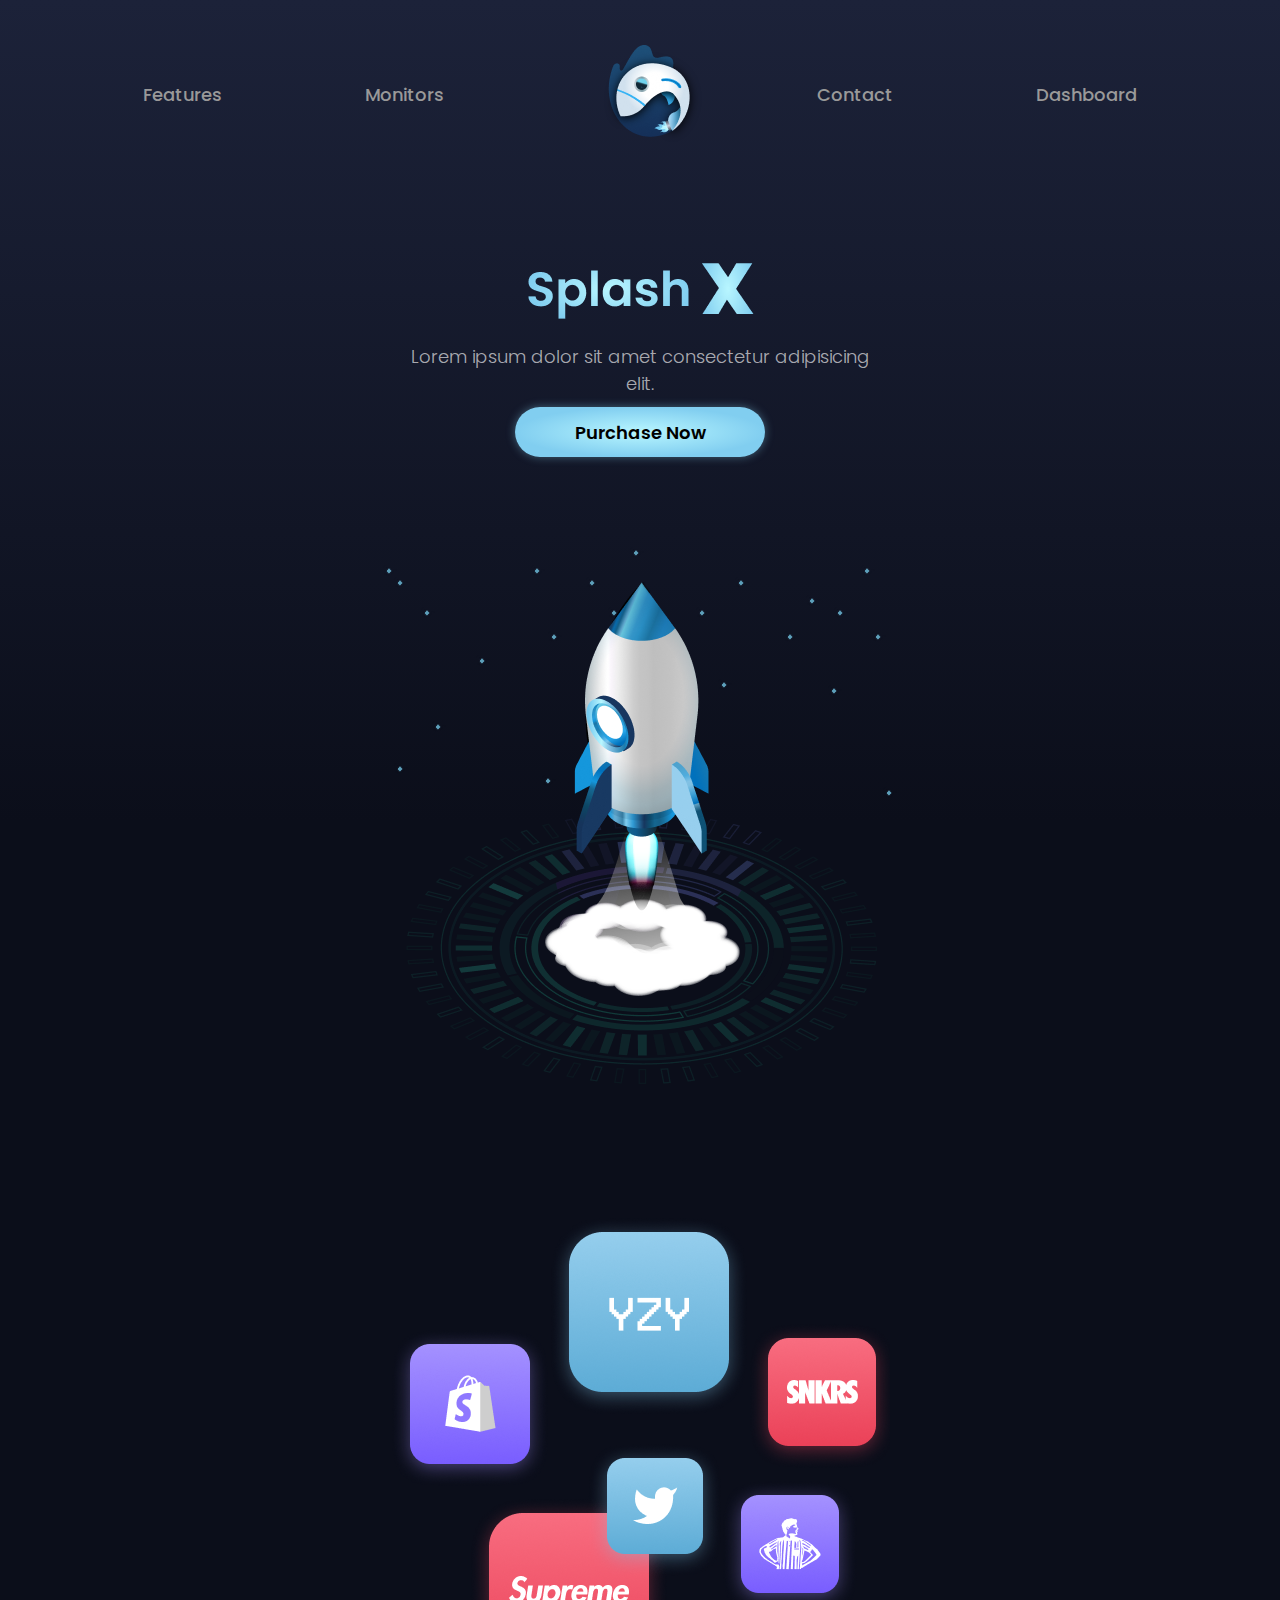
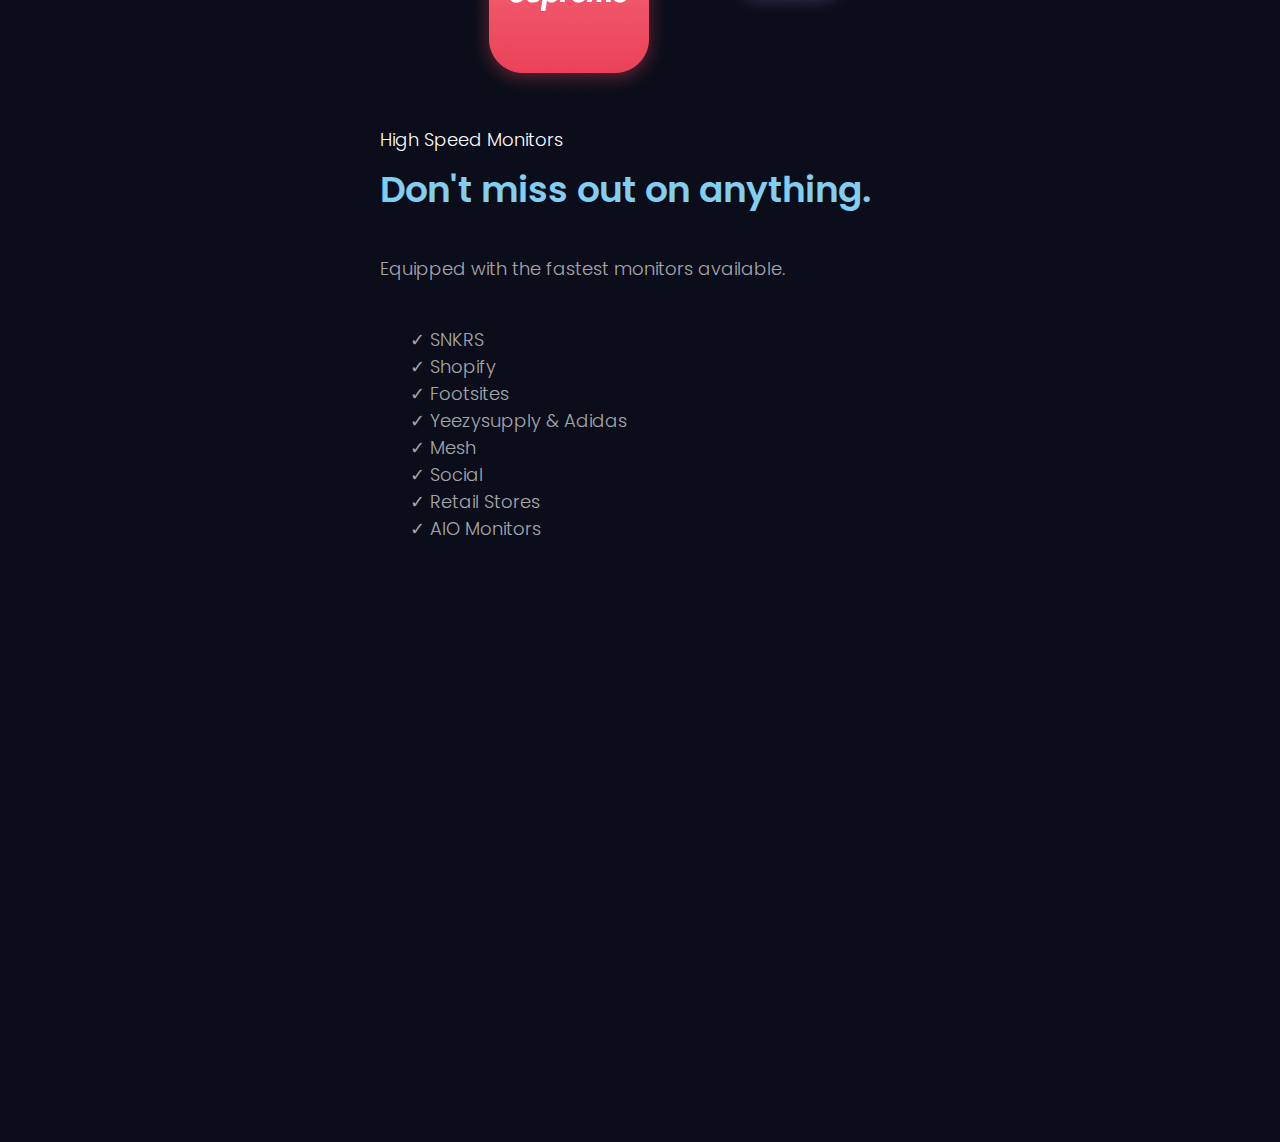
==== index.html @ d3990fd9 "dashboard" ====
<!DOCTYPE html>

<html lang = "en">
    <head>
        <meta charset="UTF-8">
        <link rel=icon href="resources/main-logo.png">
        <link rel="stylesheet" type="text/css" href="style/index.css">
        <title>SplashX - Home</title>
        <link href="https://fonts.googleapis.com/css?family=Poppins&display=swap" rel="stylesheet"/>
    </head>

    <body>
        <div id="menu">
            <div id="menu_left">
                <a class="menu_item-left" href="">Features</a>
                <a class="menu_item-left" href="#monitors_area">Monitors</a>
            </div>
            <div id="menu_logo"></div>
            <div id="menu_right">
                <a class="menu_item-right" href="">Dashboard</a>
                <a class="menu_item-right" href="">Contact</a>
            </div>
        </div>

        <div id="purchase_area">
            <div class="text_logo"></div>
            <p style="text-align: center;">Lorem ipsum dolor sit amet consectetur adipisicing elit.</p>
            <div class="button-light_focus">
                <span class="button-light_focus-text">Purchase Now</span>
            </div>
        </div>

        <div id="rocket_area">

            <div class="star" style="top:40%;left:94%;"></div>
            <div class="star" style="top:10%;left:44%;"></div>
            <div class="star" style="top:14%;left:33%;"></div>
            <div class="star" style="top:18%;left:20%;"></div>
            <div class="star" style="top:10%;left:10%;"></div>
            <div class="star" style="top:5%;left:5%;"></div>
            <div class="star" style="top:8%;left:80%;"></div>
            <div class="star" style="top:3%;left:90%;"></div>
            <div class="star" style="top:14%;left:76%;"></div>
            <div class="star" style="top:22%;left:64%;"></div>
            <div class="star" style="top:10%;left:60%;"></div>
            <div class="star" style="top:21%;left:41%;"></div>
            <div class="star" style="top:3%;left:3%;"></div>
            <div class="star" style="top:10%;left:85%;"></div>
            <div class="star" style="top:38%;left:32%;"></div>
            <div class="star" style="top:29%;left:12%;"></div>
            <div class="star" style="top:23%;left:84%;"></div>
            <div class="star" style="top:36%;left:5%;"></div>
            <div class="star" style="top:14%;left:92%;"></div>
            <div class="star" style="top:3%;left:30%;"></div>
            <div class="star" style="top:0%;left:48%;"></div>
            <div class="star" style="top:5%;left:40%;"></div>
            <div class="star" style="top:5%;left:67%;"></div>

            <div class="rocket_floor"></div>
            <div class="rocket"></div>
            


        </div>

        <div id="monitors_area">
            <div id="monitor_img"></div>
            <div id="monitor_description">
                <h4>High Speed Monitors</h4>
                <h3>Don't miss out on anything.</h3>
                <br>
                <p>Equipped with the fastest monitors available.</p>
                <br>
                <ul style="list-style: none;">
                    <li>✓ SNKRS</li>
                    <li>✓ Shopify</li>
                    <li>✓ Footsites</li>
                    <li>✓ Yeezysupply & Adidas</li>
                    <li>✓ Mesh</li>
                    <li>✓ Social</li>
                    <li>✓ Retail Stores</li>
                    <li>✓ AIO Monitors</li>
                </ul>
            </div>
        </div>

    </body>
</html>
---- style/index.css ----
body {
    height:2689px;
    background: linear-gradient(180deg, #1C2239 0%, #0B0E1A 30%)
}



p {
    font-family: Poppins;
    font-style: normal;
    font-weight: 300;
    font-size: 18px;
    line-height: 27px;
    

    color: rgba(255, 255, 255, 0.65);

    user-select: none;
    -moz-user-select: none;
    -webkit-user-select: none;

    margin:10px;
}

a {
    font-family: Poppins;
    font-style: normal;
    font-weight: 500;
    font-size: 18px;
    line-height: 27px;
    text-decoration: none;

    color: #999999;
}
a:hover {
    color: #FFFFFF;
}

h4 {
    font-family: Poppins;
    font-style: normal;
    font-weight: 300;
    font-size: 18px;
    line-height: 27px;

    color: #FFFFFF;
    margin: 10px;

    user-select: none;
    -moz-user-select: none;
    -webkit-user-select: none;
}
h3 {
    font-family: Poppins;
    font-style: normal;
    font-weight: 600;
    font-size: 36px;
    line-height: 54px;

    color: #81CEF0;
    margin: 10px;

    user-select: none;
    -moz-user-select: none;
    -webkit-user-select: none;
}



li {
    font-family: Poppins;
    font-style: normal;
    font-weight: 300;
    font-size: 18px;
    line-height: 27px;
    

    color: rgba(255, 255, 255, 0.65);

    user-select: none;
    -moz-user-select: none;
    -webkit-user-select: none;
}


/* MAIN AREAS */
#menu {
    width:90%;
    height:100px;
    margin-top:45px;
    margin-bottom:90px;
    margin-left:auto;
    margin-right:auto;


}
#purchase_area {
    width:488px;
    height:261px;

    margin-left:auto;
    margin-right:auto;
}
#rocket_area {

    margin-top:50px;
    margin-bottom:50px;
    margin-left:auto;
    margin-right:auto;

    width:550px;
    height:600px;
    position:relative;
}
#monitors_area {
    width:100%;

	display:flex;
	flex-wrap:wrap;
	justify-content: center;
	align-items: center;

}











#menu_left {
    margin-top:36px;
    width:42%;
    height:27px;
    float:left;
}
#menu_right {
    margin-top:36px;
    width:42%;
    height:27px;
    float:right;
    
}


.menu_item-left {
    float:left;
    margin-left:15%;
    margin-right:15%;
}
.menu_item-right {
    float:right;
    margin-left:15%;
    margin-right:15%;
}

#menu_logo {
    width: 102px;
    height: 102px;

    position:absolute;
    left:47%;

    background: url("../resources/main-logo.png");
}



.text_logo {
    width:229px;
    height:98px;

    margin-left:auto;
    margin-right:auto;

    background: url("../resources/text-logo.png")

}


.button-light_focus {
    margin-left:auto;
    margin-right:auto;

    height:50px;
    width:250px;

    background: radial-gradient(50% 50% at 50% 50%, #B8F6FF 0%, #81CEF0 100%);
    box-shadow: 0px 0px 10px rgba(138, 212, 243, 0.4);
    border-radius: 27.5px;

    display:flex;
    align-items: center;

    cursor: pointer;
    

}
.button-light_focus-text {
    margin-left:auto;
    margin-right:auto;

    font-family: Poppins;
    font-style: normal;
    font-weight: 600;
    font-size: 18px;
    line-height: 27px;
    
    text-align: center;

    user-select: none;
    -moz-user-select: none;
    -webkit-user-select: none;
    
    color: #000000;
}



.star {
    position:absolute;
    width:15px;
    height:15px;

    background: url("../resources/stars.png") center;

}
.rocket_floor {
    position:absolute;

    top:42%;
    left:4%;
    

    width:509px;
    height:300px;
    background: url("../resources/rocket-floor.png") center no-repeat;

}
.rocket {
    position: absolute;

    top:0%;
    left:4%;

    width:509px;
    height:400px;
    background: url("../resources/rocket.png") center no-repeat;

    animation: rocketMovement 5s ease infinite;
}
@keyframes rocketMovement {
    0% {
        top:6%;
    }
    50% {
        top:0%;
    }
    100% {
        top:6%;
    }
}



#monitor_img {
    margin-top:20px;
    margin-left: 5%;
    margin-right: 5%;
    background: url("../resources/monitor-area.png");
    width:500px;
    height:480px;
}
#monitor_description {
    margin-top:20px;
    margin-left: 5%;
    margin-right: 5%;
    width:540px;
    height:480px;
}
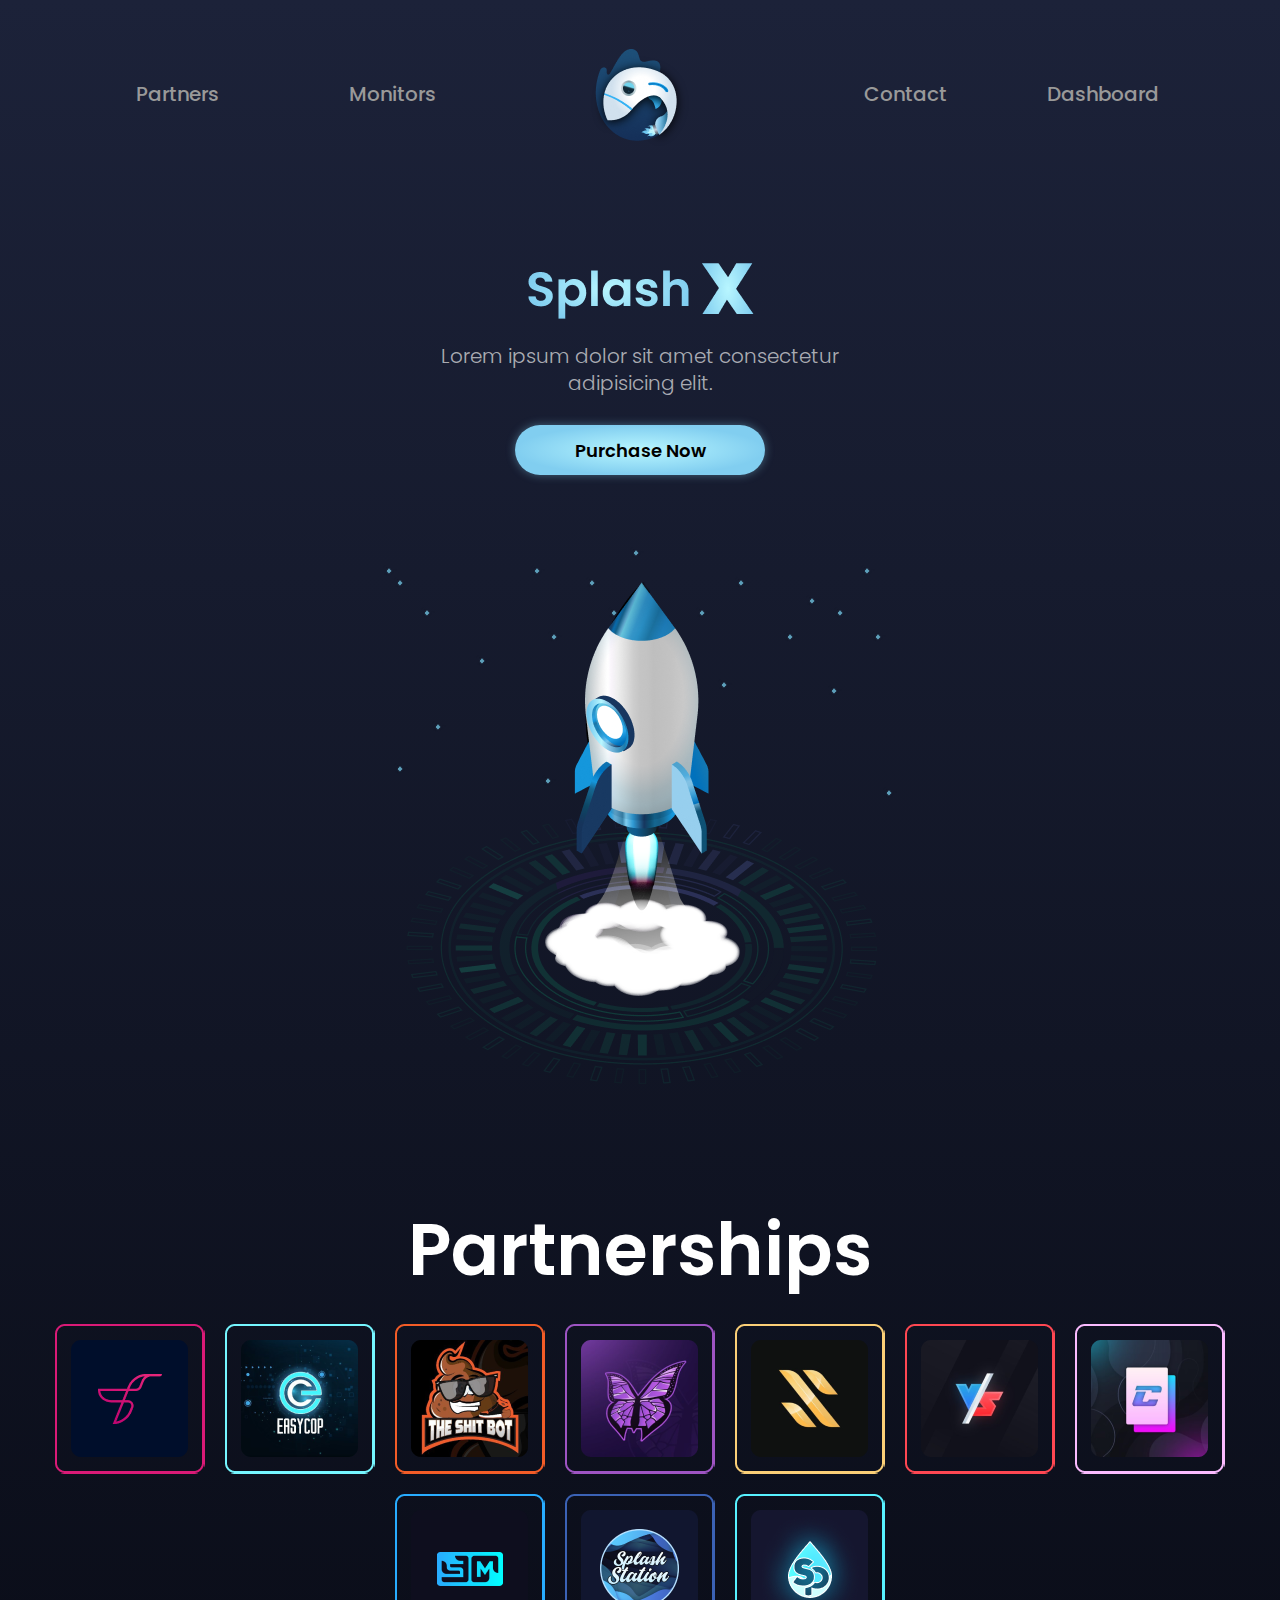
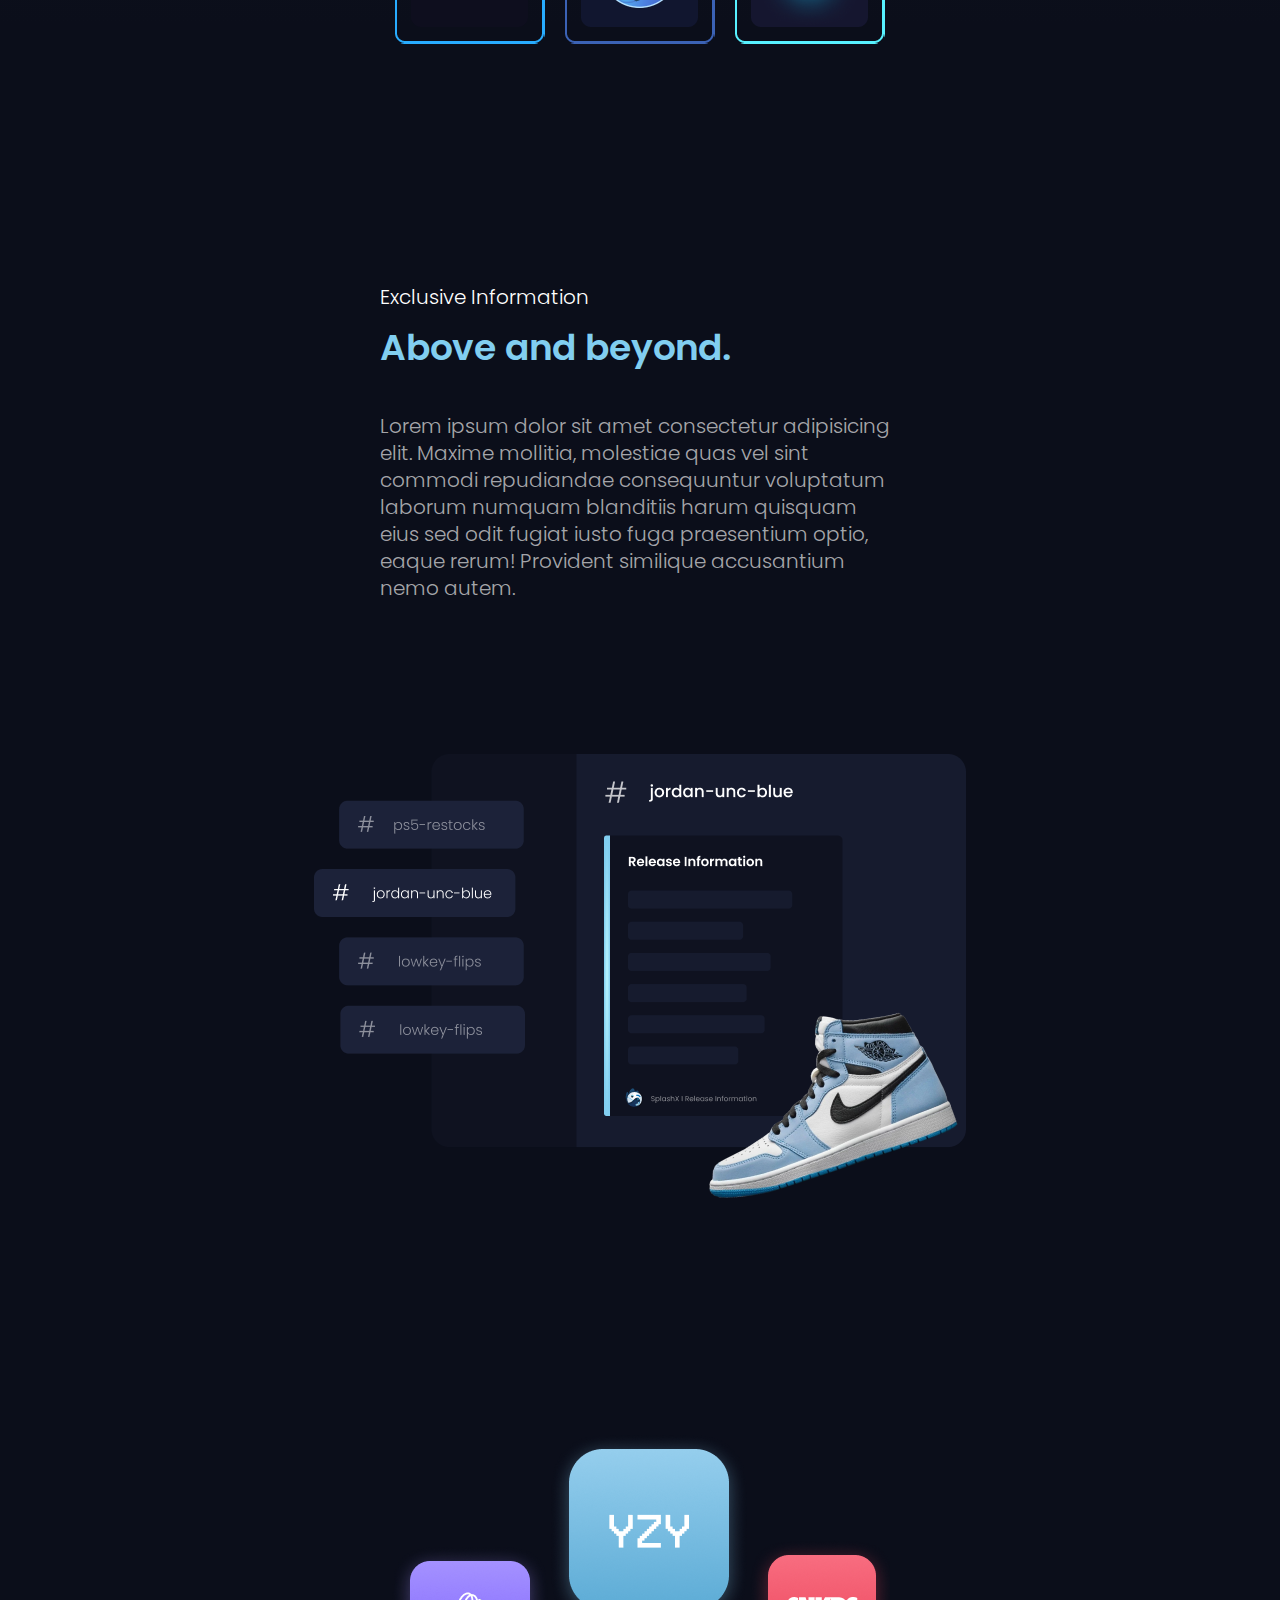
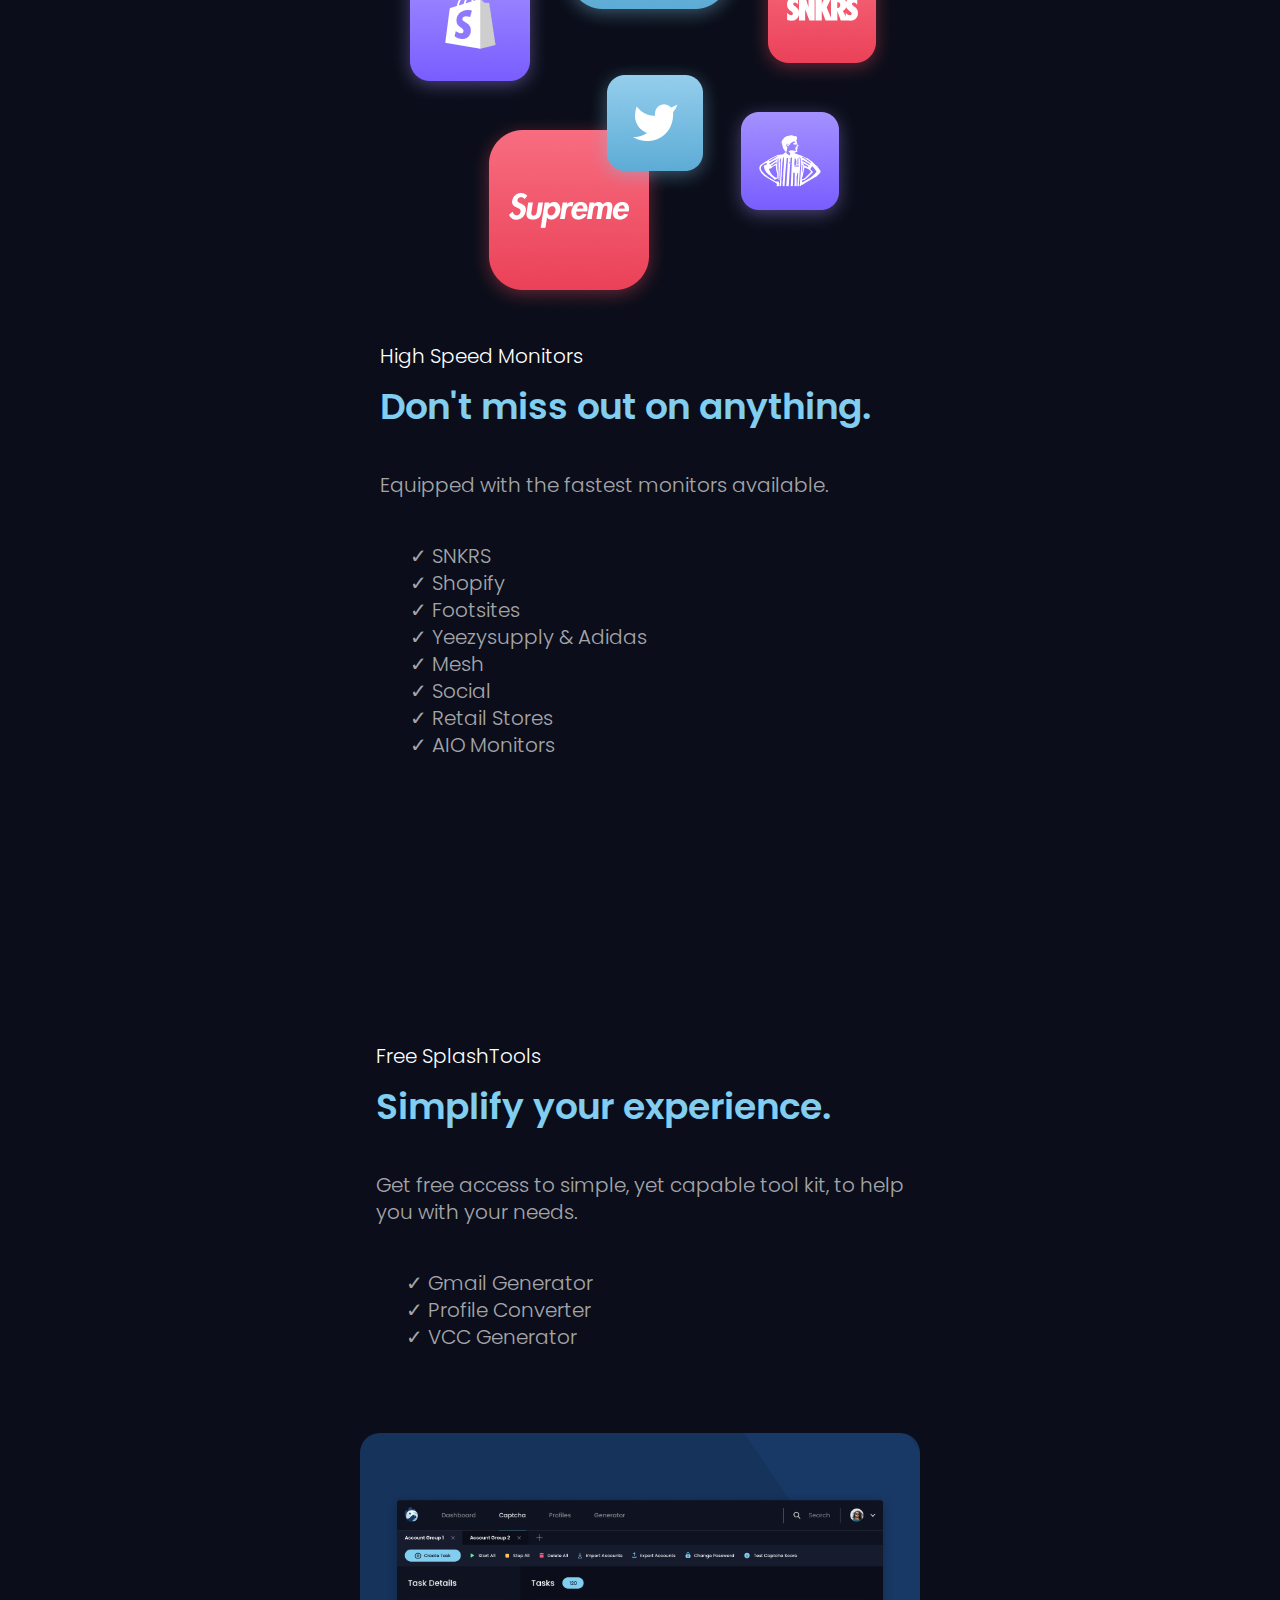
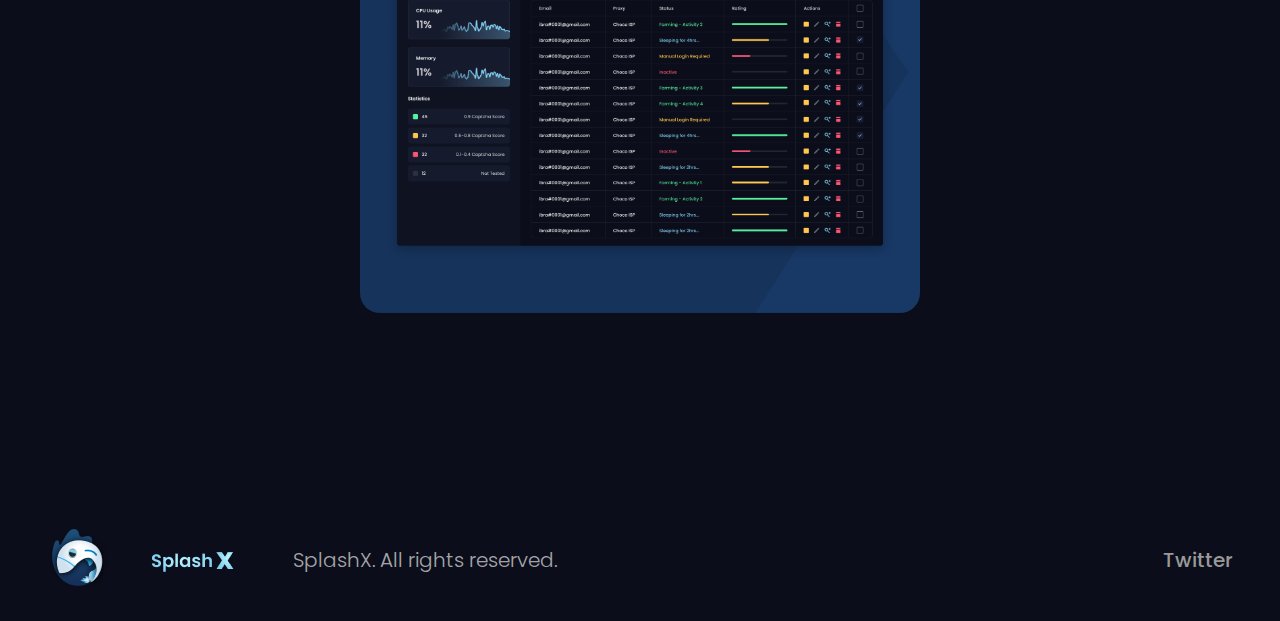
==== commit e1464937: "linux" ====
--- a/index.html
+++ b/index.html
@@ -12,8 +12,10 @@
     <body>
         <div id="menu">
             <div id="menu_left">
-                <a class="menu_item-left" href="">Features</a>
+                <a class="menu_item-left" href="#partners_area-top">Partners</a>
                 <a class="menu_item-left" href="#monitors_area">Monitors</a>
+                
+                
             </div>
             <div id="menu_logo"></div>
             <div id="menu_right">
@@ -25,6 +27,8 @@
         <div id="purchase_area">
             <div class="text_logo"></div>
             <p style="text-align: center;">Lorem ipsum dolor sit amet consectetur adipisicing elit.</p>
+            
+            <br>
             <div class="button-light_focus">
                 <span class="button-light_focus-text">Purchase Now</span>
             </div>
@@ -58,9 +62,38 @@
 
             <div class="rocket_floor"></div>
             <div class="rocket"></div>
-            
+        </div>
 
 
+
+        <h2 id="partners_area-top" style="text-align: center;">Partnerships</h2>
+        <div id="partners_area">
+            <div class="partner_module" style='background-image: url("resources/partners-libra.png");'></div>
+            <div class="partner_module" style='background-image: url("resources/partners-easycop.png");'></div>
+            <div class="partner_module" style='background-image: url("resources/partners-tsb.png");'></div>
+            <div class="partner_module" style='background-image: url("resources/partners-purple.png");'></div>
+            <div class="partner_module" style='background-image: url("resources/partners-gold.png");'></div>
+            <div class="partner_module" style='background-image: url("resources/partners-versus.png");'></div>
+            <div class="partner_module" style='background-image: url("resources/partners-c.png");'></div>
+            <div class="partner_module" style='background-image: url("resources/partners-splashmarket.png");'></div>
+            <div class="partner_module" style='background-image: url("resources/partners-splashstation.png");'></div>
+            <div class="partner_module" style='background-image: url("resources/partners-splashproxies.png");'></div>
+        </div>
+
+
+
+        <div id="exclusive_area">
+            
+            <div id="exclusive_description">
+                <h4>Exclusive Information</h4>
+                <h3>Above and beyond.</h3>
+                <br>
+                <p>Lorem ipsum dolor sit amet consectetur adipisicing elit. Maxime mollitia,
+                    molestiae quas vel sint commodi repudiandae consequuntur voluptatum laborum
+                    numquam blanditiis harum quisquam eius sed odit fugiat iusto fuga praesentium
+                    optio, eaque rerum! Provident similique accusantium nemo autem.</p>
+            </div>
+            <div id="exclusive_img"></div>
         </div>
 
         <div id="monitors_area">
@@ -84,5 +117,42 @@
             </div>
         </div>
 
+        <div id="splashtools_area">
+            <div id="splashtools_description">
+                <h4>Free SplashTools</h4>
+                <h3>Simplify your experience.</h3>
+                <br>
+                <p>Get free access to simple, yet capable tool kit, to help you with your needs.</p>
+                <br>
+                <ul style="list-style: none;">
+                    <li>✓ Gmail Generator</li>
+                    <li>✓ Profile Converter</li>
+                    <li>✓ VCC Generator</li>
+                </ul>
+            </div>
+            <div id="splashtools_img"></div>
+        </div>
+
+
+        <div id="footer">
+            <div class="main-logo_small"></div>
+            <div class="text-logo_small"></div>
+            <div class="footer_text">
+                <p>SplashX. All rights reserved.</p>
+            </div>
+
+            <div class="footer_link">
+                <a href="https://twitter.com/splash_xcg?s=21">Twitter</a>
+            </div>
+
+            <div class="footer_link">
+            </div>
+            
+        </div>
+
+
+
+
+
     </body>
 </html>--- a/style/index.css
+++ b/style/index.css
@@ -1,5 +1,4 @@
 body {
-    height:2689px;
     background: linear-gradient(180deg, #1C2239 0%, #0B0E1A 30%)
 }
 
@@ -64,6 +63,20 @@
     -moz-user-select: none;
     -webkit-user-select: none;
 }
+h2 {
+    font-family: Poppins;
+    font-style: normal;
+    font-weight: 600;
+    font-size: 72px;
+    line-height: 108px;
+
+    color: #FFFFFF;
+    margin: 10px;
+
+    user-select: none;
+    -moz-user-select: none;
+    -webkit-user-select: none;
+}
 
 
 
@@ -81,6 +94,89 @@
     -moz-user-select: none;
     -webkit-user-select: none;
 }
+
+#menu_logo {
+    width: 102px;
+    height: 102px;
+
+    position:absolute;
+    top:100px;
+    left:50%;
+    right:50%;
+    transform: translate(-50%, -50%);
+    background: url("../resources/main-logo.png");
+}
+.main-logo_small {
+    width: 63.17px;
+    height: 63px;
+    background: url("../resources/main-logo_small.png");
+
+    margin-left:40px;
+    margin-top:16px;
+
+
+    float:left;
+}
+.text_logo {
+    width:229px;
+    height:98px;
+
+    margin-left:auto;
+    margin-right:auto;
+
+    background: url("../resources/text-logo.png")
+
+}
+.text-logo_small {
+    width: 92px;
+    height: 31px;
+    background: url("../resources/text-logo_small.png");
+
+    margin-left:40px;
+    margin-top:30px;
+
+
+    float:left;
+}
+
+
+.button-light_focus {
+    margin-left:auto;
+    margin-right:auto;
+
+    height:50px;
+    width:250px;
+
+    background: radial-gradient(50% 50% at 50% 50%, #B8F6FF 0%, #81CEF0 100%);
+    box-shadow: 0px 0px 10px rgba(138, 212, 243, 0.4);
+    border-radius: 27.5px;
+
+    display:flex;
+    align-items: center;
+
+    cursor: pointer;
+    
+
+}
+.button-light_focus-text {
+    margin-left:auto;
+    margin-right:auto;
+
+    font-family: Poppins;
+    font-style: normal;
+    font-weight: 600;
+    font-size: 18px;
+    line-height: 27px;
+    
+    text-align: center;
+
+    user-select: none;
+    -moz-user-select: none;
+    -webkit-user-select: none;
+    
+    color: #000000;
+}
+
 
 
 /* MAIN AREAS */
@@ -112,16 +208,50 @@
     height:600px;
     position:relative;
 }
-#monitors_area {
+#partners_area {
     width:100%;
 
 	display:flex;
 	flex-wrap:wrap;
 	justify-content: center;
 	align-items: center;
-
-}
-
+}
+#splashtools_area {
+    width:100%;
+
+	display:flex;
+	flex-wrap:wrap;
+	justify-content: center;
+	align-items: center;
+
+    margin-top:200px;
+}
+#monitors_area {
+    width:100%;
+
+	display:flex;
+	flex-wrap:wrap;
+	justify-content: center;
+	align-items: center;
+
+    margin-top:200px;
+}
+#exclusive_area {
+    width:100%;
+
+	display:flex;
+	flex-wrap:wrap;
+	justify-content: center;
+	align-items: center;
+
+    margin-top:200px;
+}
+#footer {
+    margin: 200px 50px 0px 0px;
+
+    width:100%;
+    height:100px;
+}
 
 
 
@@ -134,19 +264,17 @@
 
 #menu_left {
     margin-top:36px;
-    width:42%;
+    width:44%;
     height:27px;
     float:left;
 }
 #menu_right {
     margin-top:36px;
-    width:42%;
+    width:44%;
     height:27px;
     float:right;
     
 }
-
-
 .menu_item-left {
     float:left;
     margin-left:15%;
@@ -158,66 +286,12 @@
     margin-right:15%;
 }
 
-#menu_logo {
-    width: 102px;
-    height: 102px;
-
-    position:absolute;
-    left:47%;
-
-    background: url("../resources/main-logo.png");
-}
-
-
-
-.text_logo {
-    width:229px;
-    height:98px;
-
-    margin-left:auto;
-    margin-right:auto;
-
-    background: url("../resources/text-logo.png")
-
-}
-
-
-.button-light_focus {
-    margin-left:auto;
-    margin-right:auto;
-
-    height:50px;
-    width:250px;
-
-    background: radial-gradient(50% 50% at 50% 50%, #B8F6FF 0%, #81CEF0 100%);
-    box-shadow: 0px 0px 10px rgba(138, 212, 243, 0.4);
-    border-radius: 27.5px;
-
-    display:flex;
-    align-items: center;
-
-    cursor: pointer;
-    
-
-}
-.button-light_focus-text {
-    margin-left:auto;
-    margin-right:auto;
-
-    font-family: Poppins;
-    font-style: normal;
-    font-weight: 600;
-    font-size: 18px;
-    line-height: 27px;
-    
-    text-align: center;
-
-    user-select: none;
-    -moz-user-select: none;
-    -webkit-user-select: none;
-    
-    color: #000000;
-}
+
+
+
+
+
+
 
 
 
@@ -265,6 +339,36 @@
     }
 }
 
+
+
+.partner_module {
+    margin:10px;
+    width:150px;
+    height:150px;
+}
+
+#splashtools_img {
+    margin-top:20px;
+    margin-left: 5%;
+    margin-right: 5%;
+
+    background-image: url("../resources/splashtools-area.png");
+    background-size:     cover;                      /* <------ */
+    background-repeat:   no-repeat;
+    background-position: center center;
+    width:560px;
+    height:480px;
+
+    border-radius:20px;
+
+}
+#splashtools_description {
+    margin-top:20px;
+    margin-left: 2%;
+    margin-right: 2%;
+    width:548px;
+    height:380px;
+}
 
 
 #monitor_img {
@@ -281,4 +385,311 @@
     margin-right: 5%;
     width:540px;
     height:480px;
-}+}
+
+
+
+#exclusive_img {
+    margin-left: 2%;
+    margin-right: 2%;
+    background: url("../resources/exclusive-area.png");
+    width:652px;
+    height:459px;
+}
+#exclusive_description {
+    margin-top:20px;
+    margin-left: 2%;
+    margin-right: 2%;
+    width:540px;
+    height:480px;
+}
+
+
+
+.footer_text {
+    margin-top:24px;
+    margin-left:40px;
+    float:left;
+}
+.footer_link {
+    margin-top:34px;
+    margin-right:40px;
+    float:right;
+}
+
+
+
+
+
+
+
+
+
+@media screen and (max-width: 1300px) {
+    p {
+        font-family: Poppins;
+        font-style: normal;
+        font-weight: 300;
+        font-size: 20px;
+        line-height: 27px;
+        
+    
+        color: rgba(255, 255, 255, 0.65);
+    
+        user-select: none;
+        -moz-user-select: none;
+        -webkit-user-select: none;
+    
+        margin:10px;
+    }
+    
+    a {
+        font-family: Poppins;
+        font-style: normal;
+        font-weight: 500;
+        font-size: 20px;
+        line-height: 27px;
+        text-decoration: none;
+    
+        color: #999999;
+    }
+    a:hover {
+        color: #FFFFFF;
+    }
+    
+    h4 {
+        font-family: Poppins;
+        font-style: normal;
+        font-weight: 300;
+        font-size: 20px;
+        line-height: 27px;
+    
+        color: #FFFFFF;
+        margin: 10px;
+    
+        user-select: none;
+        -moz-user-select: none;
+        -webkit-user-select: none;
+    }
+
+    
+    
+    li {
+        font-family: Poppins;
+        font-style: normal;
+        font-weight: 300;
+        font-size: 20px;
+        line-height: 27px;
+        
+    
+        color: rgba(255, 255, 255, 0.65);
+    
+        user-select: none;
+        -moz-user-select: none;
+        -webkit-user-select: none;
+    }
+
+    .menu_item-left {
+        float:left;
+        margin-left:13%;
+        margin-right:13%;
+    }
+    .menu_item-right {
+        float:right;
+        margin-left:10%;
+        margin-right:10%;
+    }
+}
+@media only screen and (max-device-width: 1064px) {
+    p {
+        font-family: Poppins;
+        font-style: normal;
+        font-weight: 300;
+        font-size: 22px;
+        line-height: 27px;
+        
+    
+        color: rgba(255, 255, 255, 0.65);
+    
+        user-select: none;
+        -moz-user-select: none;
+        -webkit-user-select: none;
+    
+        margin:10px;
+    }
+    
+    a {
+        font-family: Poppins;
+        font-style: normal;
+        font-weight: 500;
+        font-size: 22px;
+        line-height: 27px;
+        text-decoration: none;
+    
+        color: #999999;
+    }
+    a:hover {
+        color: #FFFFFF;
+    }
+    
+    h4 {
+        font-family: Poppins;
+        font-style: normal;
+        font-weight: 300;
+        font-size: 22px;
+        line-height: 27px;
+    
+        color: #FFFFFF;
+        margin: 10px;
+    
+        user-select: none;
+        -moz-user-select: none;
+        -webkit-user-select: none;
+    }
+    
+    
+    
+    li {
+        font-family: Poppins;
+        font-style: normal;
+        font-weight: 300;
+        font-size: 20px;
+        line-height: 27px;
+        
+    
+        color: rgba(255, 255, 255, 0.65);
+    
+        user-select: none;
+        -moz-user-select: none;
+        -webkit-user-select: none;
+    }
+
+    .menu_item-left {
+        float:left;
+        margin-left:6%;
+        margin-right:6%;
+    }
+    .menu_item-right {
+        float:right;
+        margin-left:6%;
+        margin-right:6%;
+    }
+    .button-light_focus-text {
+        margin-left:auto;
+        margin-right:auto;
+    
+        font-family: Poppins;
+        font-style: normal;
+        font-weight: 600;
+        font-size: 22px;
+        line-height: 27px;
+        
+        text-align: center;
+    
+        user-select: none;
+        -moz-user-select: none;
+        -webkit-user-select: none;
+        
+        color: #000000;
+    }
+}
+@media(max-device-width: 700px) {
+    p {
+        font-family: Poppins;
+        font-style: normal;
+        font-weight: 300;
+        font-size: 28px;
+        line-height: 32px;
+        
+    
+        color: rgba(255, 255, 255, 0.65);
+    
+        user-select: none;
+        -moz-user-select: none;
+        -webkit-user-select: none;
+    
+        margin:10px;
+    }
+    
+    a {
+        font-family: Poppins;
+        font-style: normal;
+        font-weight: 500;
+        font-size: 30px;
+        line-height: 30px;
+        text-decoration: none;
+    
+        color: #999999;
+    }
+    a:hover {
+        color: #FFFFFF;
+    }
+    
+    h4 {
+        font-family: Poppins;
+        font-style: normal;
+        font-weight: 300;
+        font-size: 28px;
+        line-height: 30px;
+    
+        color: #FFFFFF;
+        margin: 10px;
+    
+        user-select: none;
+        -moz-user-select: none;
+        -webkit-user-select: none;
+    }
+    
+    
+    
+    li {
+        font-family: Poppins;
+        font-style: normal;
+        font-weight: 300;
+        font-size: 24px;
+        line-height: 27px;
+        
+    
+        color: rgba(255, 255, 255, 0.65);
+    
+        user-select: none;
+        -moz-user-select: none;
+        -webkit-user-select: none;
+    }
+
+    .menu_item-left {
+        float:left;
+        margin-left:5%;
+        margin-right:5%;
+    }
+    .menu_item-right {
+        float:right;
+        margin-left:5%;
+        margin-right:5%;
+    }
+
+    .button-light_focus-text {
+        margin-left:auto;
+        margin-right:auto;
+    
+        font-family: Poppins;
+        font-style: normal;
+        font-weight: 600;
+        font-size: 26px;
+        line-height: 27px;
+        
+        text-align: center;
+    
+        user-select: none;
+        -moz-user-select: none;
+        -webkit-user-select: none;
+        
+        color: #000000;
+    }
+}
+
+
+
+
+
+
